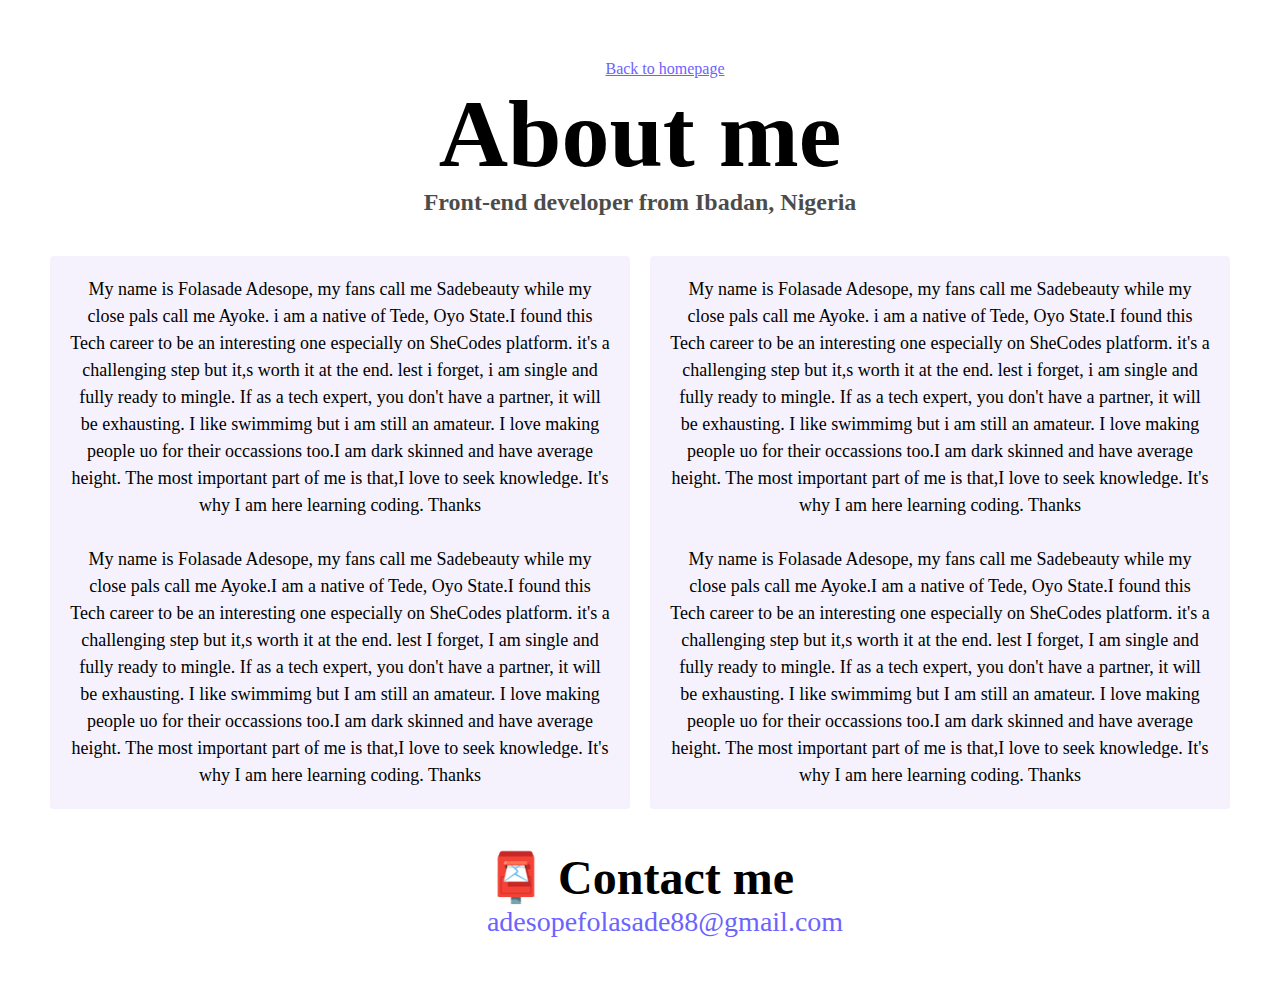
==== about.html @ 2a61b420 "Created About me website" ====
<!-- @format -->

<!DOCTYPE html>
<html lang="en">
  <head>
    <meta charset="UTF-8" />
    <meta
      http-equiv="X-UA-Compatible"
      content="IE=edge" />
    <meta
      name="viewport"
      content="width=device-width, initial-scale=1.0" />
    <link
      rel="stylesheet"
      href="style.css" />
    <title>About Folasade</title>
  </head>
  <body>
    <a
      href="index.html"
      class="homepage-link"
      >Back to homepage</a
    >
    <h1>About me</h1>
    <h3>Front-end developer from Ibadan, Nigeria</h3>
    <div class="about-paragraphs">
      <p class="about">
        My name is Folasade Adesope, my fans call me Sadebeauty while my close
        pals call me Ayoke. i am a native of Tede, Oyo State.I found this Tech
        career to be an interesting one especially on SheCodes platform. it's a
        challenging step but it,s worth it at the end. lest i forget, i am
        single and fully ready to mingle. If as a tech expert, you don't have a
        partner, it will be exhausting. I like swimmimg but i am still an
        amateur. I love making people uo for their occassions too.I am dark
        skinned and have average height. The most important part of me is that,I
        love to seek knowledge. It's why I am here learning coding. Thanks
        <br />
        <br />
        My name is Folasade Adesope, my fans call me Sadebeauty while my close
        pals call me Ayoke.I am a native of Tede, Oyo State.I found this Tech
        career to be an interesting one especially on SheCodes platform. it's a
        challenging step but it,s worth it at the end. lest I forget, I am
        single and fully ready to mingle. If as a tech expert, you don't have a
        partner, it will be exhausting. I like swimmimg but I am still an
        amateur. I love making people uo for their occassions too.I am dark
        skinned and have average height. The most important part of me is that,I
        love to seek knowledge. It's why I am here learning coding. Thanks
      </p>

      <p class="about">
        My name is Folasade Adesope, my fans call me Sadebeauty while my close
        pals call me Ayoke. i am a native of Tede, Oyo State.I found this Tech
        career to be an interesting one especially on SheCodes platform. it's a
        challenging step but it,s worth it at the end. lest i forget, i am
        single and fully ready to mingle. If as a tech expert, you don't have a
        partner, it will be exhausting. I like swimmimg but i am still an
        amateur. I love making people uo for their occassions too.I am dark
        skinned and have average height. The most important part of me is that,I
        love to seek knowledge. It's why I am here learning coding. Thanks
        <br />
        <br />
        My name is Folasade Adesope, my fans call me Sadebeauty while my close
        pals call me Ayoke.I am a native of Tede, Oyo State.I found this Tech
        career to be an interesting one especially on SheCodes platform. it's a
        challenging step but it,s worth it at the end. lest I forget, I am
        single and fully ready to mingle. If as a tech expert, you don't have a
        partner, it will be exhausting. I like swimmimg but I am still an
        amateur. I love making people uo for their occassions too.I am dark
        skinned and have average height. The most important part of me is that,I
        love to seek knowledge. It's why I am here learning coding. Thanks
      </p>
    </div>
    <div id="contact">
      <h2>📮 Contact me</h2>
      <a
        href="mailto:adesopefolasade88@gmail.com"
        class="email-link">
        adesopefolasade88@gmail.com
      </a>
    </div>
  </body>
</html>
---- style.css ----
/** @format */

:root {
  --primary-color: #6c63ff;
  --secondary-color: #f5f2fe;
  --box-shadow: 0 5px 10px rgba(0, 0, 0, 0.3);
}

body {
  margin: 60px auto;
  max-width: 1200px;
}

h1,
h2,
h3 {
  text-align: center;
  margin: 0;
}

h1 {
  font-size: 96px;
}

h2 {
  font-size: 48px;
}

h3 {
  font-size: 24px;
  opacity: 0.7;
}

p {
  background: var(--secondary-color);
  padding: 20px;
  border-radius: 4px;
  font-size: 18px;
  line-height: 1.5;
  text-align: center;
  margin-left: 50px;
}

.navigation-links {
  display: flex;
  margin-top: 40px;
  justify-content: center;
}

.navigation-links a {
  margin: 20px;
  border-radius: 4px;
  padding: 20px 15px;
  text-decoration: none;
  text-transform: capitalize;
}

.contact-link {
  background: var(--primary-color);
  box-shadow: var(--box-shadow);
  color: white;
}

.about-link {
  color: var(--primary-color);
  border: 1px solid var(--primary-color);
}

.homepage-link {
  color: var(--primary-color);
  text-align: center;
  display: block;
}

.about-paragraphs {
  display: flex;
  margin: 30px 0;
}

.about-paragraphs p {
  margin: 10px;
}

.email-link {
  display: flex;
  justify-content: center;
  color: var(--primary-color);
  font-size: 28px;
  text-decoration: none;
}

.email-link:hover {
  text-decoration: underline;
}
.img-fluid {
  display: block;
  max-width: 100%;
  margin-left: 50px;
}
a {
  margin-left: 50px;
}
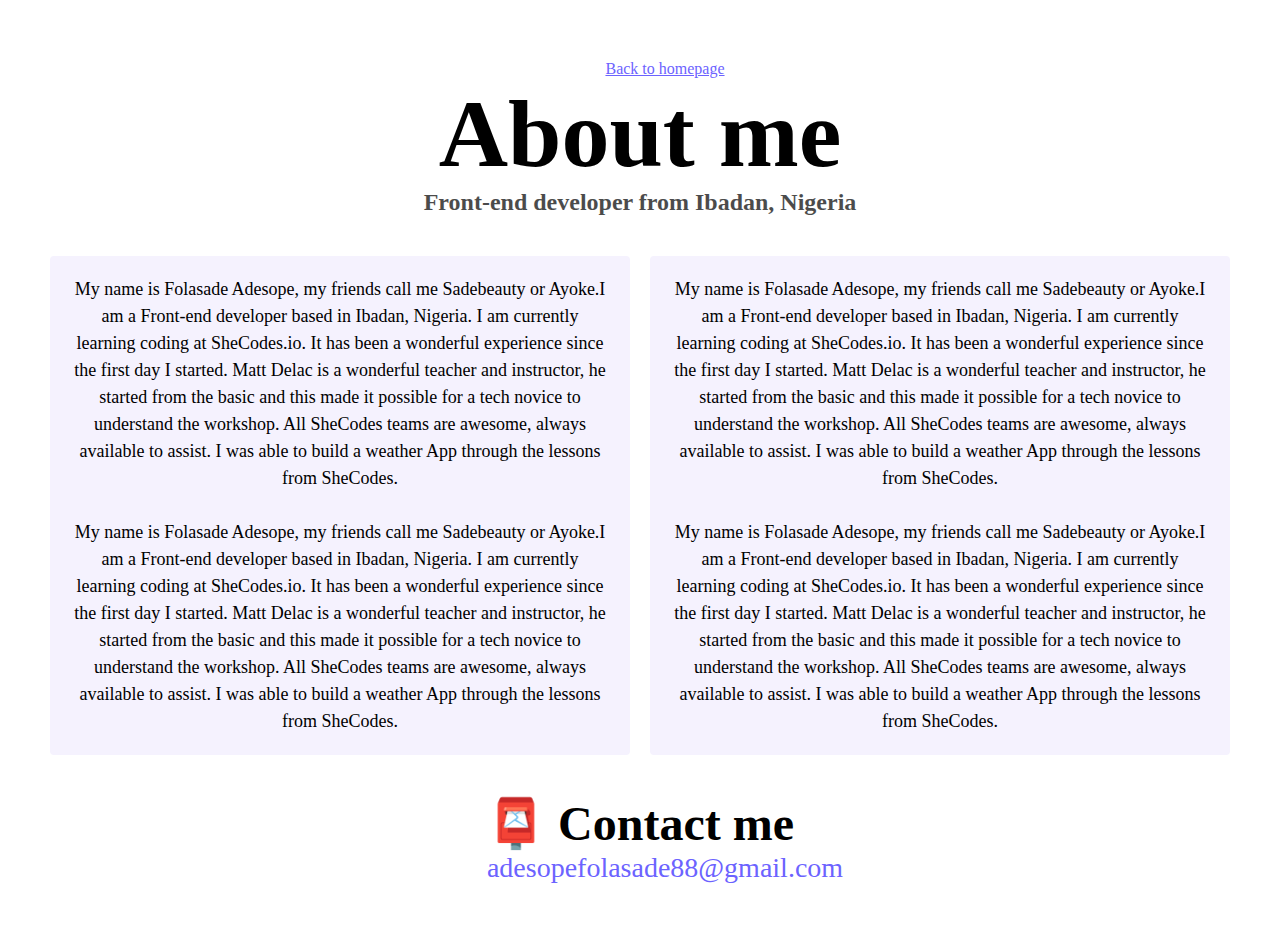
==== commit eb0548c6: "added media query" ====
--- a/about.html
+++ b/about.html
@@ -25,49 +25,45 @@
     <h3>Front-end developer from Ibadan, Nigeria</h3>
     <div class="about-paragraphs">
       <p class="about">
-        My name is Folasade Adesope, my fans call me Sadebeauty while my close
-        pals call me Ayoke. i am a native of Tede, Oyo State.I found this Tech
-        career to be an interesting one especially on SheCodes platform. it's a
-        challenging step but it,s worth it at the end. lest i forget, i am
-        single and fully ready to mingle. If as a tech expert, you don't have a
-        partner, it will be exhausting. I like swimmimg but i am still an
-        amateur. I love making people uo for their occassions too.I am dark
-        skinned and have average height. The most important part of me is that,I
-        love to seek knowledge. It's why I am here learning coding. Thanks
+        My name is Folasade Adesope, my friends call me Sadebeauty or Ayoke.I am
+        a Front-end developer based in Ibadan, Nigeria. I am currently learning
+        coding at SheCodes.io. It has been a wonderful experience since the
+        first day I started. Matt Delac is a wonderful teacher and instructor,
+        he started from the basic and this made it possible for a tech novice to
+        understand the workshop. All SheCodes teams are awesome, always
+        available to assist. I was able to build a weather App through the
+        lessons from SheCodes.
         <br />
         <br />
-        My name is Folasade Adesope, my fans call me Sadebeauty while my close
-        pals call me Ayoke.I am a native of Tede, Oyo State.I found this Tech
-        career to be an interesting one especially on SheCodes platform. it's a
-        challenging step but it,s worth it at the end. lest I forget, I am
-        single and fully ready to mingle. If as a tech expert, you don't have a
-        partner, it will be exhausting. I like swimmimg but I am still an
-        amateur. I love making people uo for their occassions too.I am dark
-        skinned and have average height. The most important part of me is that,I
-        love to seek knowledge. It's why I am here learning coding. Thanks
+        My name is Folasade Adesope, my friends call me Sadebeauty or Ayoke.I am
+        a Front-end developer based in Ibadan, Nigeria. I am currently learning
+        coding at SheCodes.io. It has been a wonderful experience since the
+        first day I started. Matt Delac is a wonderful teacher and instructor,
+        he started from the basic and this made it possible for a tech novice to
+        understand the workshop. All SheCodes teams are awesome, always
+        available to assist. I was able to build a weather App through the
+        lessons from SheCodes.
       </p>
 
       <p class="about">
-        My name is Folasade Adesope, my fans call me Sadebeauty while my close
-        pals call me Ayoke. i am a native of Tede, Oyo State.I found this Tech
-        career to be an interesting one especially on SheCodes platform. it's a
-        challenging step but it,s worth it at the end. lest i forget, i am
-        single and fully ready to mingle. If as a tech expert, you don't have a
-        partner, it will be exhausting. I like swimmimg but i am still an
-        amateur. I love making people uo for their occassions too.I am dark
-        skinned and have average height. The most important part of me is that,I
-        love to seek knowledge. It's why I am here learning coding. Thanks
+        My name is Folasade Adesope, my friends call me Sadebeauty or Ayoke.I am
+        a Front-end developer based in Ibadan, Nigeria. I am currently learning
+        coding at SheCodes.io. It has been a wonderful experience since the
+        first day I started. Matt Delac is a wonderful teacher and instructor,
+        he started from the basic and this made it possible for a tech novice to
+        understand the workshop. All SheCodes teams are awesome, always
+        available to assist. I was able to build a weather App through the
+        lessons from SheCodes.
         <br />
         <br />
-        My name is Folasade Adesope, my fans call me Sadebeauty while my close
-        pals call me Ayoke.I am a native of Tede, Oyo State.I found this Tech
-        career to be an interesting one especially on SheCodes platform. it's a
-        challenging step but it,s worth it at the end. lest I forget, I am
-        single and fully ready to mingle. If as a tech expert, you don't have a
-        partner, it will be exhausting. I like swimmimg but I am still an
-        amateur. I love making people uo for their occassions too.I am dark
-        skinned and have average height. The most important part of me is that,I
-        love to seek knowledge. It's why I am here learning coding. Thanks
+        My name is Folasade Adesope, my friends call me Sadebeauty or Ayoke.I am
+        a Front-end developer based in Ibadan, Nigeria. I am currently learning
+        coding at SheCodes.io. It has been a wonderful experience since the
+        first day I started. Matt Delac is a wonderful teacher and instructor,
+        he started from the basic and this made it possible for a tech novice to
+        understand the workshop. All SheCodes teams are awesome, always
+        available to assist. I was able to build a weather App through the
+        lessons from SheCodes.
       </p>
     </div>
     <div id="contact">
--- a/style.css
+++ b/style.css
@@ -100,3 +100,8 @@
 a {
   margin-left: 50px;
 }
+@media (max-width: 700px) {
+  img {
+    display: none;
+  }
+}
